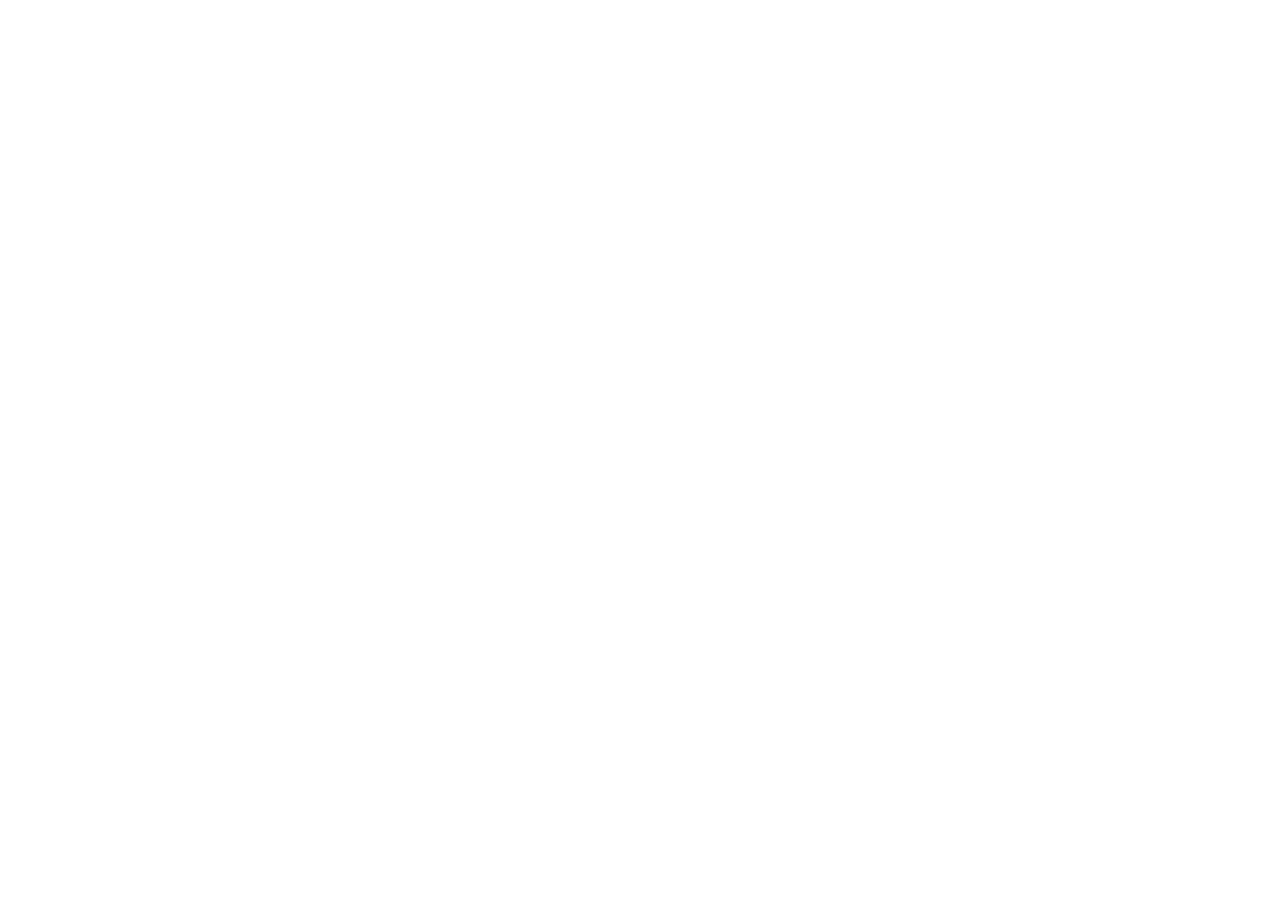
==== index.html @ dbc542d0 "initial commit" ====
<!DOCTYPE html>
<html lang="en">
<head>
    <meta charset="UTF-8">
    <meta name="viewport" content="width=device-width, initial-scale=1.0">
    <link rel="stylesheet" href="style.css">
    <title>Welsh Payers</title>
</head>
<body>
    <script src="script.js"></script>
</body>
</html>
---- style.css ----
* {
    box-sizing: border-box;
}

body {
    background-color: ;
    font-family: 'Roboto', sans-serif;
    margin: 0;
}
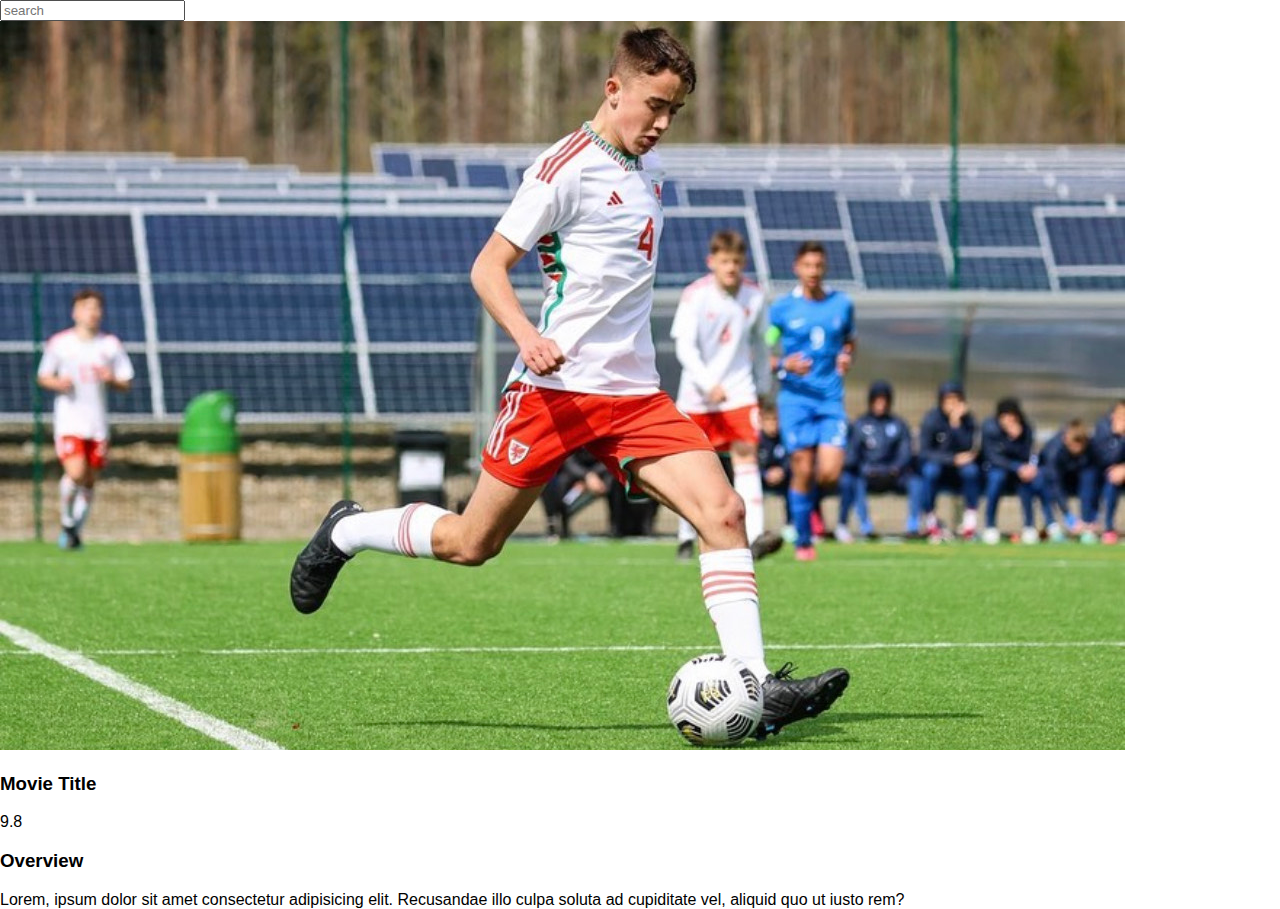
==== commit bb5f8ff2: "add html skeleton also add images" ====
--- a/index.html
+++ b/index.html
@@ -7,6 +7,33 @@
     <title>Welsh Payers</title>
 </head>
 <body>
+
+    <header>
+        <form id="form">
+            <input type="text" id="search" class="search" placeholder="search">
+        </form>
+    </header>
+
+    <main id="main">
+        <div class="movie">
+            <img src="/assets/images/iest-away.jpg" alt="Iestyn">
+
+            <div class="movie-info">
+                <h3>Movie Title</h3>
+                <span class="green">9.8</span>
+            </div>
+
+            <div class="overview">
+                <h3>Overview</h3>
+                Lorem, ipsum dolor sit amet consectetur adipisicing elit. 
+                Recusandae illo culpa soluta ad cupiditate vel, aliquid quo ut iusto rem?
+            </div>
+        </div>
+    </main>
+
+
+
+
     <script src="script.js"></script>
 </body>
 </html>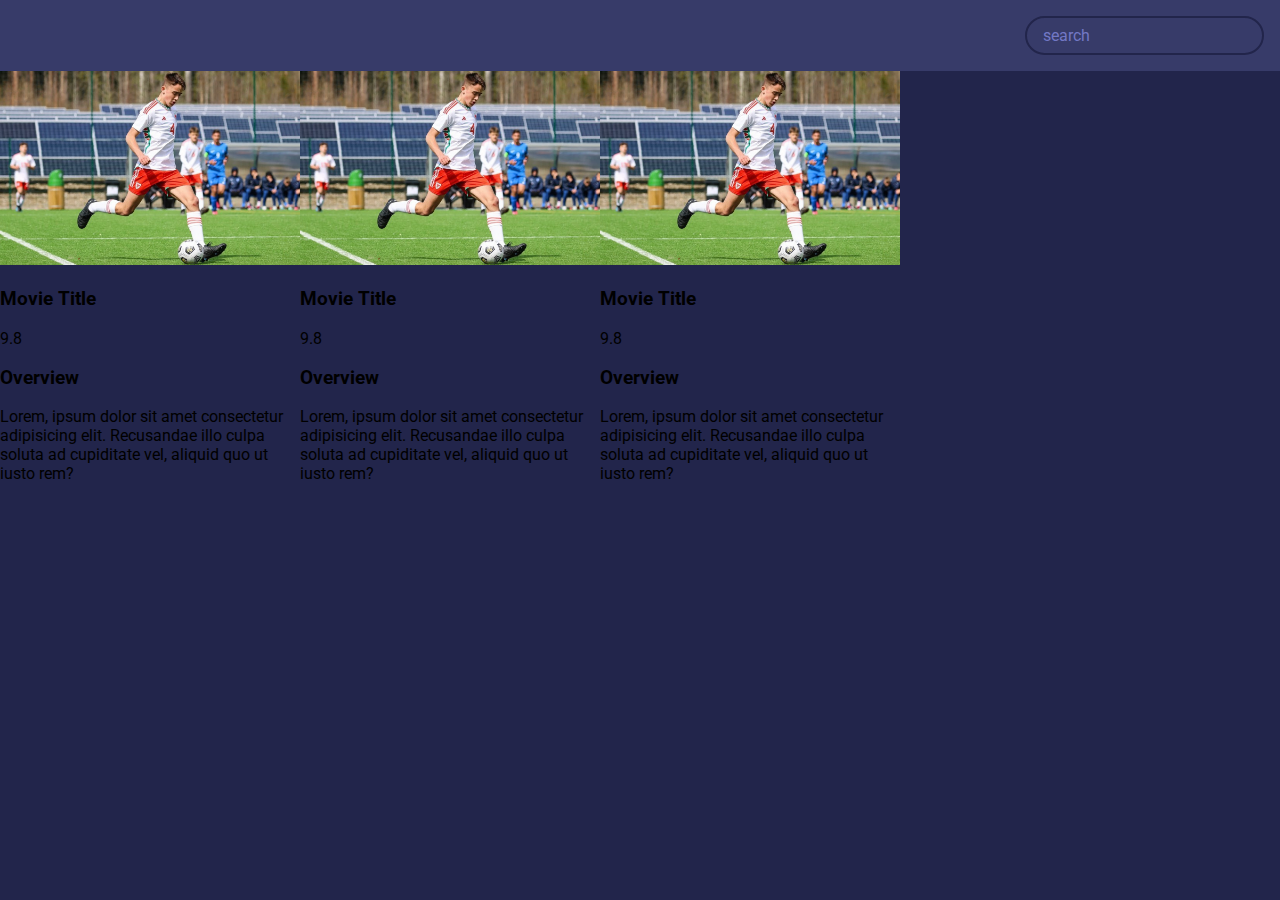
==== commit fd2c6ac3: "add more player cards manually for testing purposes" ====
--- a/index.html
+++ b/index.html
@@ -13,8 +13,38 @@
             <input type="text" id="search" class="search" placeholder="search">
         </form>
     </header>
+<!--first player card-->
+    <main id="main">
+        <div class="movie">
+            <img src="/assets/images/iest-away.jpg" alt="Iestyn">
 
-    <main id="main">
+            <div class="movie-info">
+                <h3>Movie Title</h3>
+                <span class="green">9.8</span>
+            </div>
+
+            <div class="overview">
+                <h3>Overview</h3>
+                Lorem, ipsum dolor sit amet consectetur adipisicing elit. 
+                Recusandae illo culpa soluta ad cupiditate vel, aliquid quo ut iusto rem?
+            </div>
+        </div>
+<!--second player card-->
+        <div class="movie">
+            <img src="/assets/images/iest-away.jpg" alt="Iestyn">
+
+            <div class="movie-info">
+                <h3>Movie Title</h3>
+                <span class="green">9.8</span>
+            </div>
+
+            <div class="overview">
+                <h3>Overview</h3>
+                Lorem, ipsum dolor sit amet consectetur adipisicing elit. 
+                Recusandae illo culpa soluta ad cupiditate vel, aliquid quo ut iusto rem?
+            </div>
+        </div>
+<!--Third player card-->
         <div class="movie">
             <img src="/assets/images/iest-away.jpg" alt="Iestyn">
 
--- a/style.css
+++ b/style.css
@@ -1,9 +1,54 @@
+@import url('https://fonts.googleapis.com/css2?family=Roboto:wght@300&display=swap');
+
+:root {
+    --primary-color: #22254b;
+    --secondary-color: #373b69;
+}
 * {
     box-sizing: border-box;
 }
 
 body {
-    background-color: ;
+    background-color: var(--primary-color);
     font-family: 'Roboto', sans-serif;
     margin: 0;
+}
+
+header {
+    padding: 1rem;
+    display: flex;
+    justify-content: flex-end;
+    background-color: var(--secondary-color);
+}
+
+.search {
+    background-color: transparent;
+    border: 2px solid var(--primary-color);
+    border-radius: 50px;
+    font-family: inherit;
+    font-size: 1rem;
+    padding: 0.5rem 1rem;
+    color: #fff;
+}
+
+.search::placeholder {
+    color: #7378c5;
+}
+
+.search:focus {
+    outline: 0;
+    background-color: var(--primary-color);
+}
+
+main {
+    display: flex;
+    flex-wrap: wrap;
+}
+
+.movie {
+    width: 300px;
+}
+
+.movie img {
+    width: 100%;
 }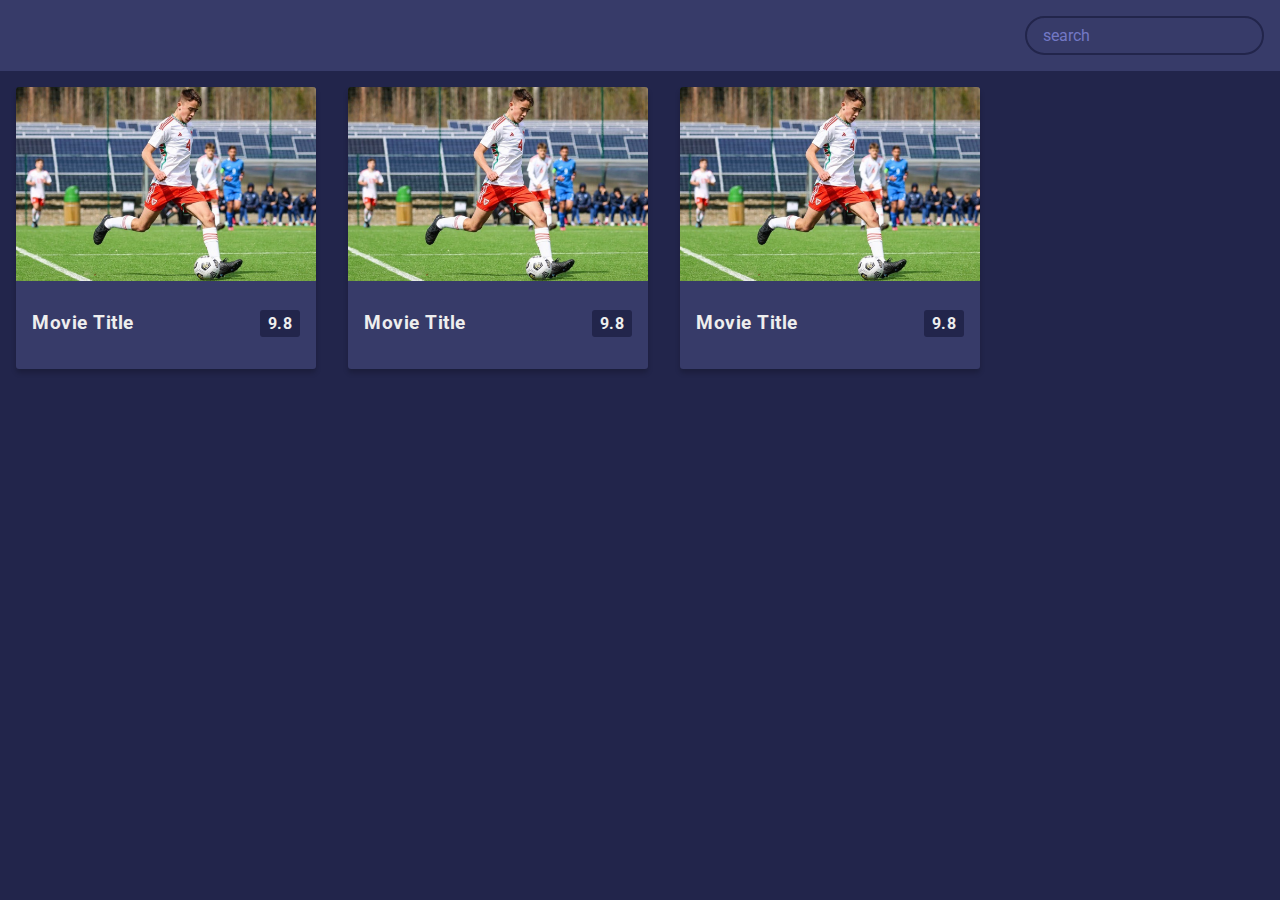
==== commit 840298f1: "style overview add smooth transition when hovered over" ====
--- a/index.html
+++ b/index.html
@@ -35,6 +35,7 @@
 
             <div class="movie-info">
                 <h3>Movie Title</h3>
+                <!--Can this be turned into the national flag for peope??-->
                 <span class="green">9.8</span>
             </div>
 
--- a/style.css
+++ b/style.css
@@ -47,8 +47,50 @@
 
 .movie {
     width: 300px;
+    margin: 1rem;
+    background-color: var(--secondary-color);
+    box-shadow: 0 4px 5px rgba(0, 0, 0, 0.2);
+    position: relative;
+    overflow: hidden;
+    border-radius: 3px;
 }
 
 .movie img {
     width: 100%;
+}
+
+.movie-info {
+    color: #eee;
+    display: flex;
+    align-items: center;
+    justify-content: space-between;
+    padding: 0.5rem 1rem 1rem;
+    letter-spacing: 0.5px;
+}
+
+.move-info h3 {
+    margin-top: 0;
+}
+
+.movie-info span {
+    background-color: var(--primary-color);
+    padding: .25rem 0.5rem;
+    border-radius: 3px;
+    font-weight: bold;
+}
+
+.overview {
+    background-color: #fff;
+    padding: 2rem;
+    position: absolute;
+    left: 0;
+    bottom: 0;
+    right: 0;
+    max-height: 100%;
+    transform: translateY(101%);
+    transition: transform 0.3s ease-in;
+}
+
+.movie:hover .overview {
+    transform: translateY(0);
 }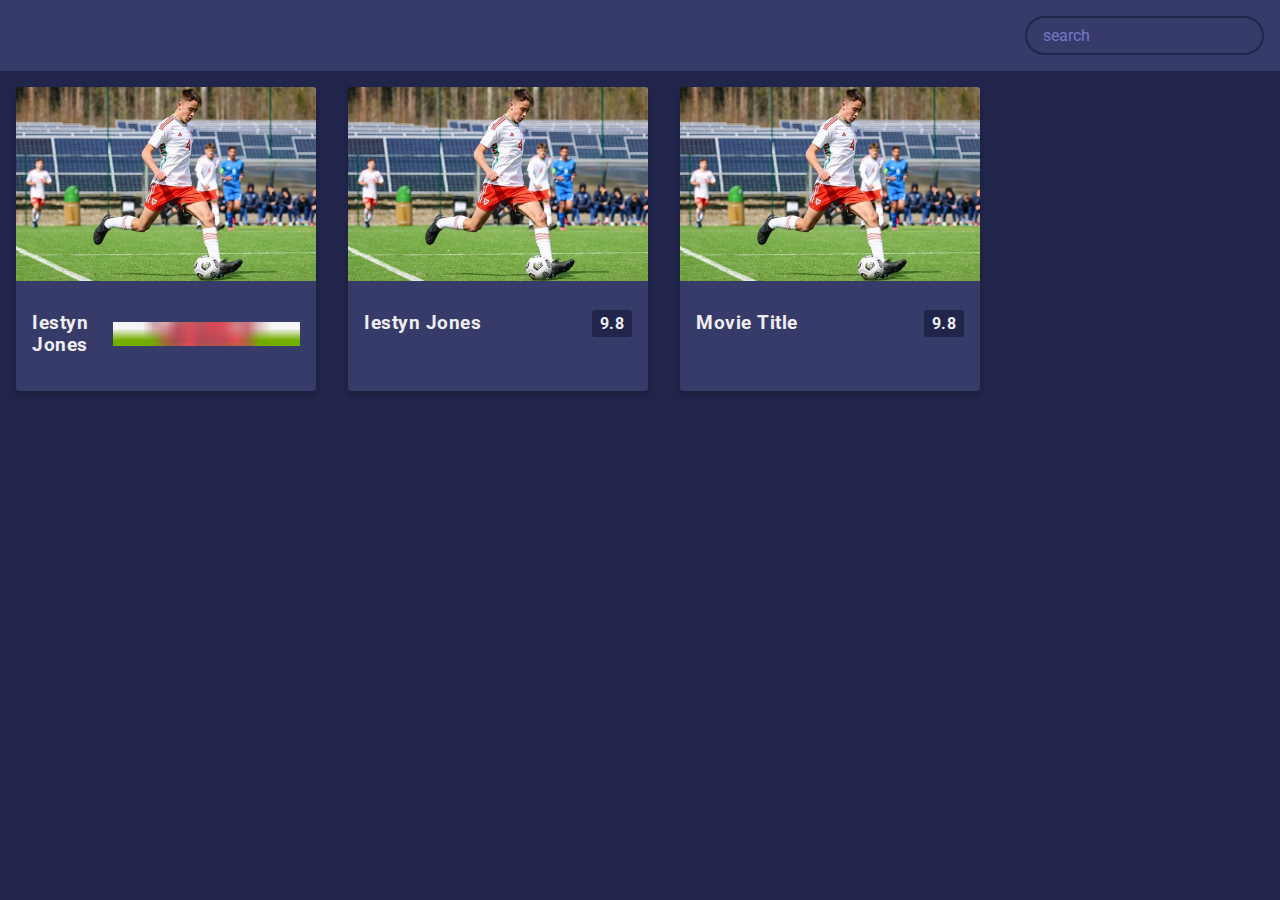
==== commit cfe6a500: "safety commit" ====
--- a/index.html
+++ b/index.html
@@ -19,14 +19,18 @@
             <img src="/assets/images/iest-away.jpg" alt="Iestyn">
 
             <div class="movie-info">
-                <h3>Movie Title</h3>
-                <span class="green">9.8</span>
+                <h3>Iestyn Jones</h3>
+                <img class="nationality" src="/assets/images/wales.png" alt="wales flag">
             </div>
 
             <div class="overview">
                 <h3>Overview</h3>
-                Lorem, ipsum dolor sit amet consectetur adipisicing elit. 
-                Recusandae illo culpa soluta ad cupiditate vel, aliquid quo ut iusto rem?
+                Position: Center Back <br>
+                Club: Swansea <BR><BR>
+                    Iestyn has enjoyed his infant and junior years of football in Swansea City's Academy <br>
+                    He is now embarking on his two year scholarship at the club. 
+                <br>
+                Lorem ipsum dolor sit amet consectetur adipisicing elit. Expedita voluptatibus saepe autem numquam in deleniti quos porro hic et illo.
             </div>
         </div>
 <!--second player card-->
@@ -34,7 +38,7 @@
             <img src="/assets/images/iest-away.jpg" alt="Iestyn">
 
             <div class="movie-info">
-                <h3>Movie Title</h3>
+                <h3>Iestyn Jones</h3>
                 <!--Can this be turned into the national flag for peope??-->
                 <span class="green">9.8</span>
             </div>
--- a/style.css
+++ b/style.css
@@ -72,6 +72,13 @@
     margin-top: 0;
 }
 
+.nationality {
+    width: 1.5rem;
+    height: 1.5rem;
+    object-fit: cover;
+    justify-content: flex-end;
+}
+
 .movie-info span {
     background-color: var(--primary-color);
     padding: .25rem 0.5rem;
@@ -80,17 +87,27 @@
 }
 
 .overview {
-    background-color: #fff;
+    background-color: slategrey;
+    color: #fff;
+    opacity: 0.8;
     padding: 2rem;
     position: absolute;
     left: 0;
     bottom: 0;
     right: 0;
     max-height: 100%;
+    overflow: auto;
     transform: translateY(101%);
     transition: transform 0.3s ease-in;
 }
 
+
+
 .movie:hover .overview {
     transform: translateY(0);
+}
+
+.movie:hover img {
+    filter: blur(8px);
+    -webkit-filter: blur(8px);
 }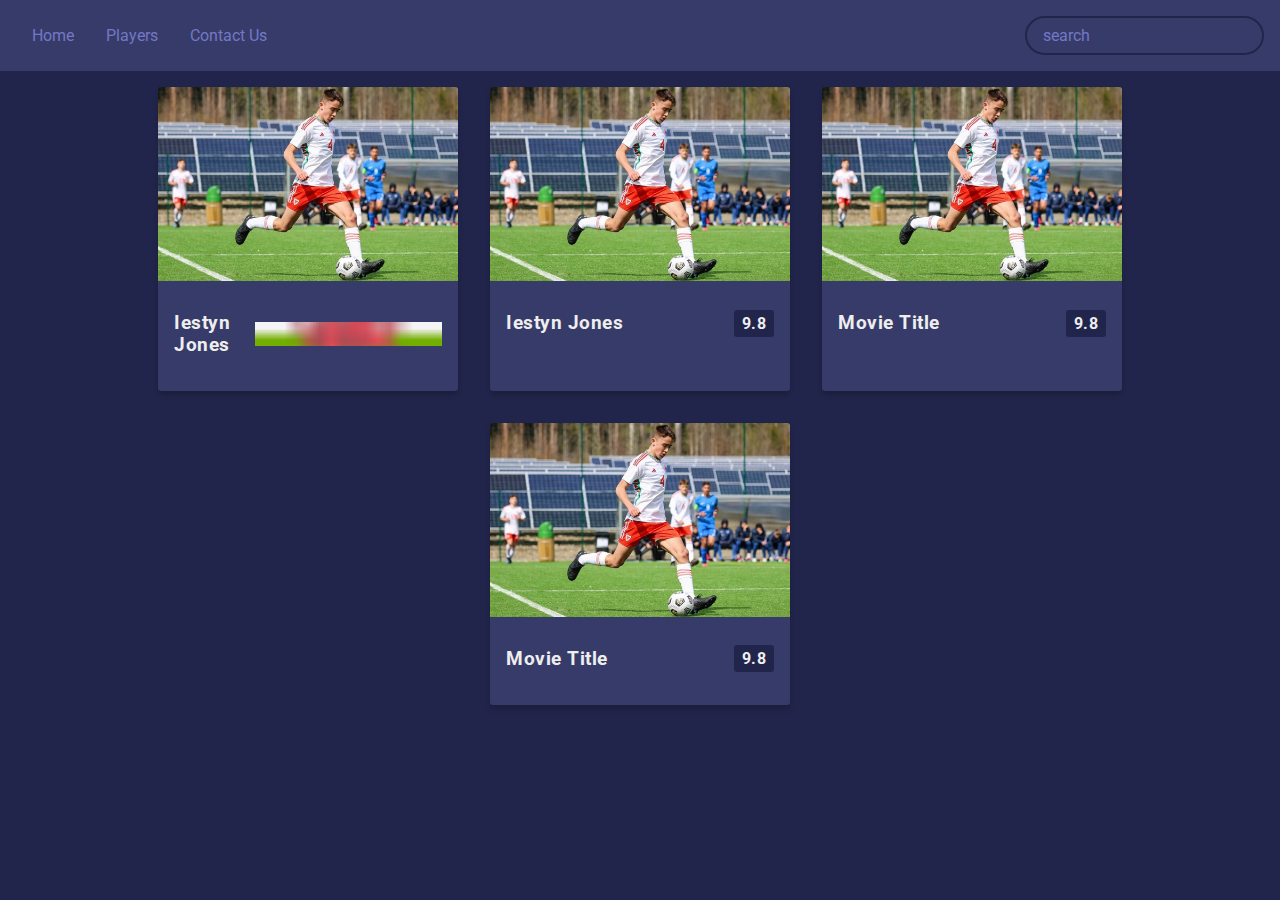
==== commit a355b11b: "justify content center for main class and add extra player card for test" ====
--- a/index.html
+++ b/index.html
@@ -9,6 +9,11 @@
 <body>
 
     <header>
+        <div class="home-buttons-container">
+        <a class="nav-button">Home</a>
+        <a class="nav-button">Players</a>
+        <a class="nav-button">Contact Us</a>
+        </div>
         <form id="form">
             <input type="text" id="search" class="search" placeholder="search">
         </form>
@@ -64,6 +69,21 @@
                 Recusandae illo culpa soluta ad cupiditate vel, aliquid quo ut iusto rem?
             </div>
         </div>
+
+        <div class="movie">
+            <img src="/assets/images/iest-away.jpg" alt="Iestyn">
+
+            <div class="movie-info">
+                <h3>Movie Title</h3>
+                <span class="green">9.8</span>
+            </div>
+
+            <div class="overview">
+                <h3>Overview</h3>
+                Lorem, ipsum dolor sit amet consectetur adipisicing elit. 
+                Recusandae illo culpa soluta ad cupiditate vel, aliquid quo ut iusto rem?
+            </div>
+        </div>
     </main>
 
 
--- a/style.css
+++ b/style.css
@@ -17,8 +17,28 @@
 header {
     padding: 1rem;
     display: flex;
-    justify-content: flex-end;
+    justify-content: space-between;
+    align-items: center;
     background-color: var(--secondary-color);
+}
+
+.home-buttons-container {
+    display: flex;
+    width: 100vw;
+}
+
+@media(max-width:768px) {
+    .home-buttons-container {
+        justify-content: center;
+    }
+}
+
+.nav-button {
+    cursor: pointer;
+    padding: 0.5rem 1rem;
+    font-family: inherit;
+    font-size: 1rem;
+    color: #7378c5;
 }
 
 .search {
@@ -29,6 +49,12 @@
     font-size: 1rem;
     padding: 0.5rem 1rem;
     color: #fff;
+}
+
+@media(max-width: 768px) {
+    .search {
+        display: none;
+    }
 }
 
 .search::placeholder {
@@ -43,6 +69,7 @@
 main {
     display: flex;
     flex-wrap: wrap;
+    justify-content: center;
 }
 
 .movie {
